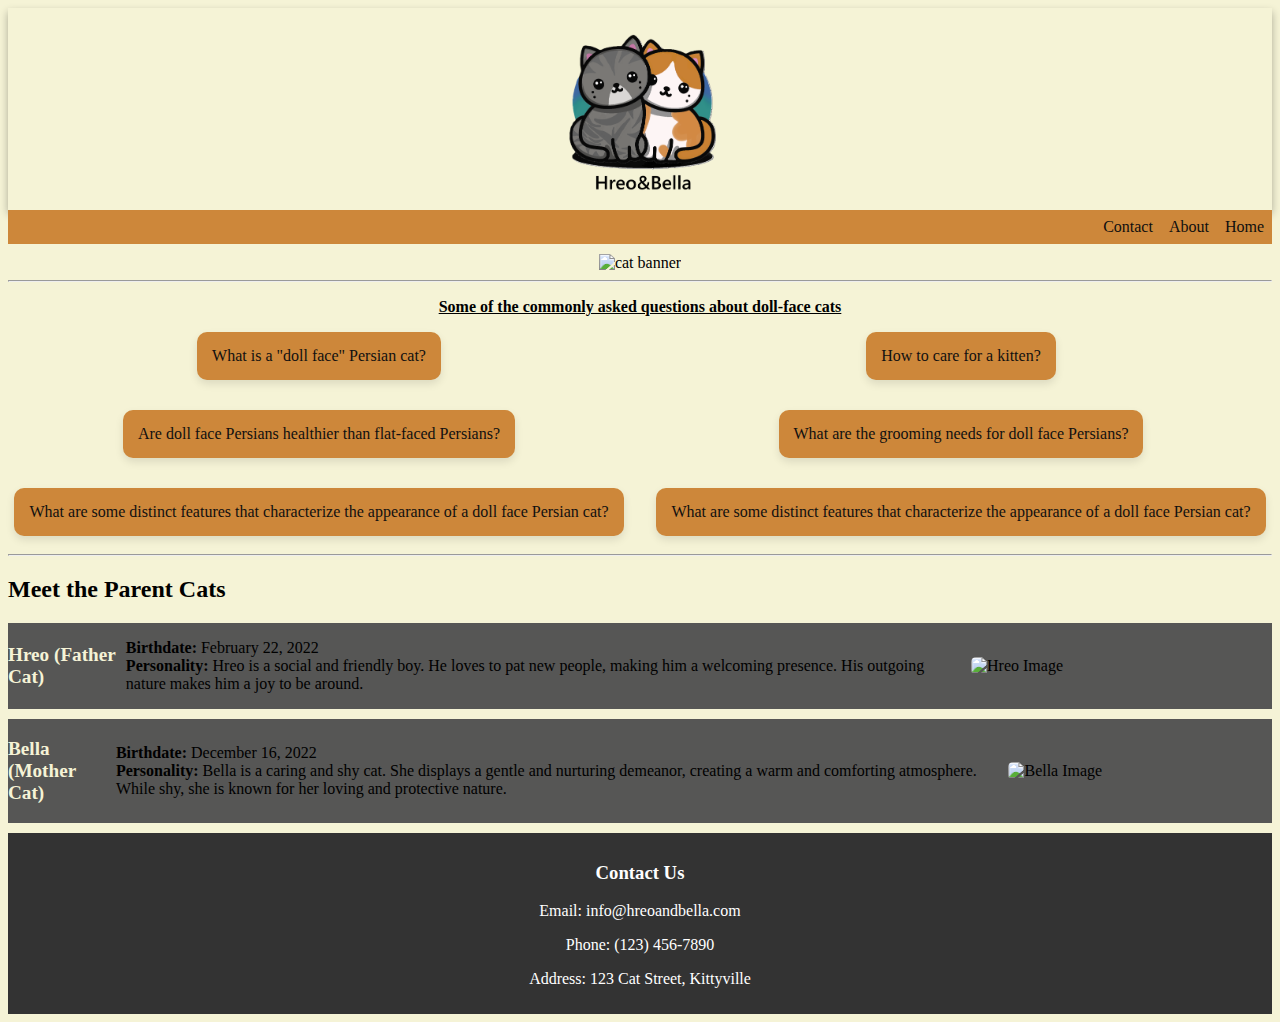
==== index.html @ 9ac7e44e "more" ====
<!DOCTYPE html>
<html lang="en">
<head>
    <link rel="stylesheet" href="style.css">
    <meta charset="UTF-8">
    <meta name="viewport" content="width=device-width, initial-scale=1.0">
    <title>Hreo&Bella</title>
</head>
<body>
    <div id="logo-container">
        <img id="logo" src="/pics/cats.png" alt="no pic">
    </div>  
    <div>
        <ul>
            <li><a href="#home">Home</a></li>
            <li><a href="#about">About</a></li>
            <li><a href="#contact">Contact</a></li>
        </ul> 
    </div>
    <div id="banner-container">
        <img id="banner" src="/pics/cat banner.png" alt="cat banner">
    </div>
<hr>
<h3 class="heading">Some of the commonly asked questions about doll-face cats</h3>
    <!-- Dropdown Box for FAQ -->
    <div class="grid-container">
        <div class="dropdown">
            <button class="dropbtn">What is a "doll face" Persian cat?</button>
            <div class="dropdown-content">
                <div class="faq-item">
                    <h3>A "doll face" Persian cat refers to a traditional or classic facial structure with a more open appearance, as opposed to the flat-faced or "peke-faced" structure found in some modern Persian cats.</h3>
                </div>
            </div>
        </div>
        <div class="dropdown">
            <button class="dropbtn">How to care for a kitten?</button>
            <div class="dropdown-content">
                <div class="faq-item">
                    <h3>Kittens require proper nutrition, regular vet check-ups, and lots of love and playtime.</h3>
                </div>
            </div>
        </div>
        <div class="dropdown">
            <button class="dropbtn">Are doll face Persians healthier than flat-faced Persians?</button>
            <div class="dropdown-content">
                <div class="faq-item">
                    <h3>Many believe that doll face Persians tend to have fewer respiratory and eye issues compared to flat-faced Persians. The more traditional facial structure allows for easier breathing and reduces the risk of certain health issues.</h3>
                </div>
            </div>
        </div>
        <div class="dropdown">
            <button class="dropbtn">What are the grooming needs for doll face Persians?</button>
            <div class="dropdown-content">
                <div class="faq-item">
                    <h3>Doll face Persians still have long, luxurious fur that requires regular grooming. Daily brushing helps prevent matting, and attention to eye cleaning is important due to their facial structure.</h3>
                </div>
            </div>
        </div>
        <div class="dropdown">
            <button class="dropbtn">What are some distinct features that characterize the appearance of a doll face Persian cat?</button>
            <div class="dropdown-content">
                <div class="faq-item">
                    <h3>Doll face Persian cats typically have a more open and rounded facial structure, with a normal-length nose and a forehead that aligns with their nose. Their eyes are large and expressive, contributing to their sweet and endearing appearance.</h3>
                </div>
            </div>
        </div>
        <div class="dropdown">
            <button class="dropbtn">What are some distinct features that characterize the appearance of a doll face Persian cat?</button>
            <div class="dropdown-content">
                <div class="faq-item">
                    <h3>Doll face Persian cats typically have a more open and rounded facial structure, with a normal-length nose and a forehead that aligns with their nose. Their eyes are large and expressive, contributing to their sweet and endearing appearance.</h3>
                </div>
            </div>
        </div>
    </div>
<hr>
<div class="parent-cats-section">
    <h2>Meet the Parent Cats</h2>

<!-- Parent Cat 1 - Hreo -->
<div class="parent-cat-info">
    <h3>Hreo (Father Cat)</h3>
    <p><strong>Birthdate:</strong> February 22, 2022<br>
       <strong>Personality:</strong> Hreo is a social and friendly boy. He loves to pat new people, making him a welcoming presence. His outgoing nature makes him a joy to be around.</p>
    <img class="parent-cat-image" src="/pics/DSC_0018.JPG" alt="Hreo Image">
  </div>
  
  <!-- Parent Cat 2 - Bella -->
  <div class="parent-cat-info">
    <h3>Bella (Mother Cat)</h3>
    <p><strong>Birthdate:</strong> December 16, 2022<br>
       <strong>Personality:</strong> Bella is a caring and shy cat. She displays a gentle and nurturing demeanor, creating a warm and comforting atmosphere. While shy, she is known for her loving and protective nature.</p>
    <img class="parent-cat-image" src="/pics/DSC_0018.JPG" alt="Bella Image">
  </div>
  
  

      
    
    
<footer>
    <h3>Contact Us</h3>
    <p>Email: info@hreoandbella.com</p>
    <p>Phone: (123) 456-7890</p>
    <p>Address: 123 Cat Street, Kittyville</p>
</footer>
</body>
---- style.css ----
header {
  padding: 0;
  text-align: center;
}
body {
    background: #f5f3d6; /* Replace with your desired color */
    font-family: Kristen ITC;
  }




ul {
  list-style-type: none;
  margin: 0;
  padding: 0;
  overflow: hidden;
  width: 100%;
  height: 20%;
}

li {
  float: right;
}

li a {
  justify-items: center;
  display: flex;
  padding: 8px;
  text-decoration: dashed;
  border-radius: 99%;
  transition: background-color 0.3s ease;
  color: #0f0f0f;
}

li a:hover {
  background-color: rgba(9, 115, 168, 0.5);
}

div>ul {
  background-color: #cd873a;
  height: 34%;
}

#logo {
  width: 15%;
  margin: auto;
  display: block;
}

#logo-container {
  padding: 0;
  text-align: center;
  box-shadow: 0 4px 8px rgba(0, 0, 0, 0.3);
}

#banner-container {
  text-align: center;
  margin-top: 10px;
}

#banner {
  width: 99%; 
  height: auto; 
}
.heading{
  font-family:Kristen ITC;
  font-size:medium;
  text-align: center;
  text-decoration:underline;
}
.dropdown {
  position: relative;
  display: block; 
  text-align: center;
  margin-bottom: 10px; 
}

.dropbtn {
  font-family: Kristen ITC;
  background-color: #cd873a;
  color: #111010;
  padding: 15px; 
  font-size: 16px;
  border: none;
  cursor:alias;
  border-radius: 10px; 
  box-shadow: 0 4px 8px rgba(0, 0, 0, 0.1); 
  transition: background-color 0.3s ease-in-out, box-shadow 0.3s ease-in; 
}

.dropbtn:hover {
  background-color: rgb(37, 109, 109);
  box-shadow: 0 6px 12px rgba(0, 0, 0, 10); /* Increase shadow on hover */
}

.dropdown-content {
  display: none;
  position: absolute;
  background-color: rgb(37, 109, 109);
  box-shadow: 0 8px 16px rgba(0, 0, 0, 0.2);
  z-index: 1;
  width: 300px;
  padding: 10px;
  border-radius: 8px;
  top: 50%;
  transform: translateY(-50%);
}

.faq-item {
  margin-bottom: 15px;
}

.faq-item h3 {
  color: #333;
}

.dropdown:hover .dropdown-content {
  display: block;
}

@media only screen and (max-width: 600px) {
  /* Mobile styles here */
  .dropdown-content {
    width: 100%;
    left: 50%;
    transform: translateX(-50%);
    /* Other mobile styles... */
  }
}


.grid-container {
  display: grid;
  grid-template-columns: repeat(2, 1fr);
  grid-gap: 20px;
}
.parent-cat-info {
  margin-bottom: 10px;
  display: flex;
  align-items: center;
  justify-content: flex-start;
  background-color: #565655;
}
.parent-cat-info h3{
  font-size:larger;
  color:#f5f3d6;
}

.parent-cat-info p {
  text-align: left;
}

.parent-cat-info img {
  width: 30%;
  height: auto;
  border-radius: 5px;
  margin-left: 20px; /* Add some margin between the text and the image */
}
footer{
 
  width: auto;
  margin-left:none;
  margin-right: 0;
  background-color: #333;
  color: #fff;
  padding: 10px;
  text-align: center;
}
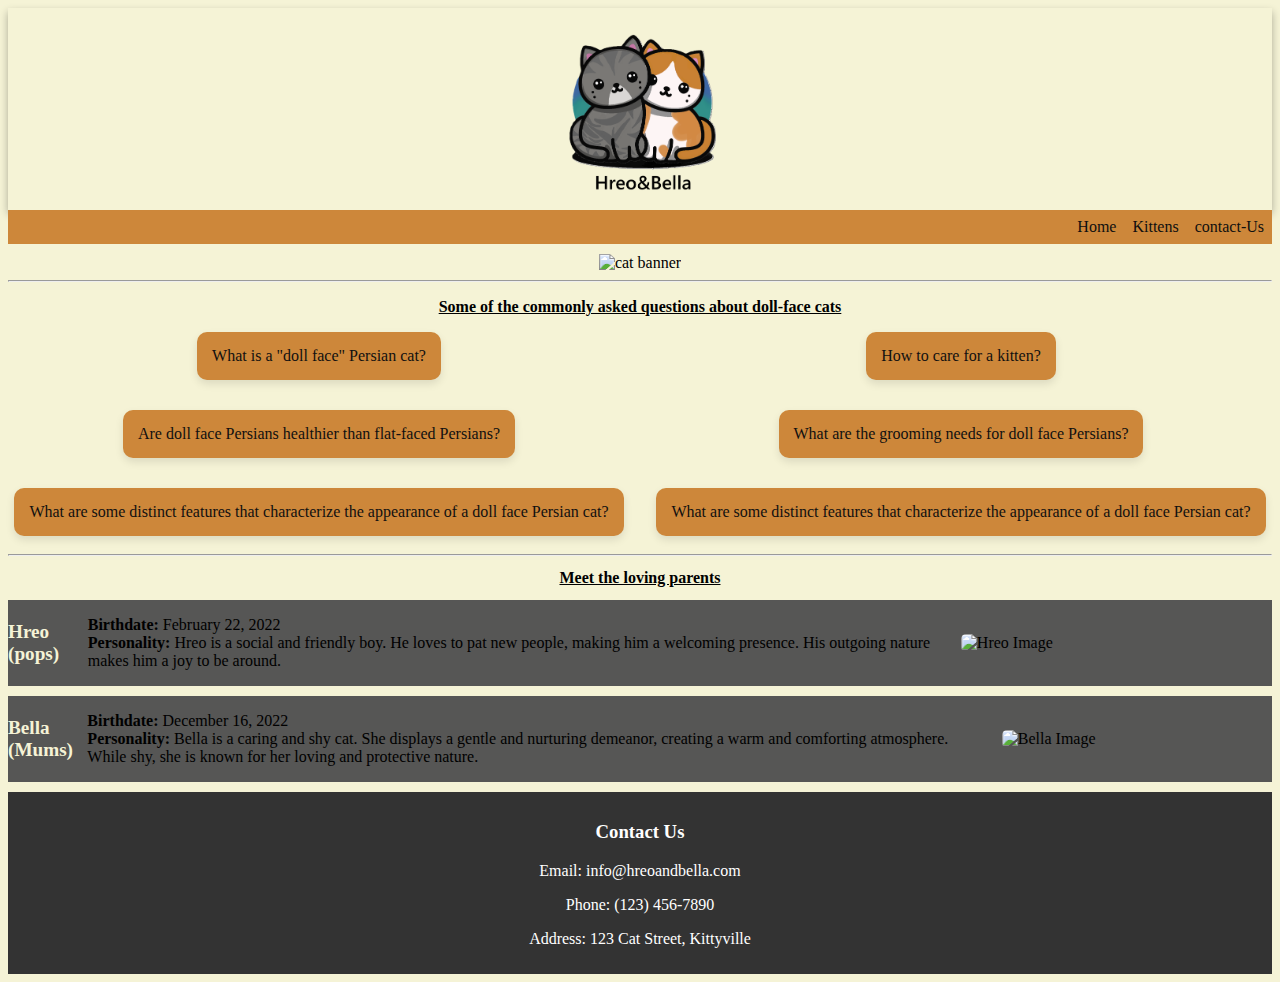
==== commit b087c3a8: "h" ====
--- a/index.html
+++ b/index.html
@@ -12,9 +12,9 @@
     </div>  
     <div>
         <ul>
-            <li><a href="#home">Home</a></li>
-            <li><a href="#about">About</a></li>
-            <li><a href="#contact">Contact</a></li>
+            <li><a href="contact.html">contact-Us</a></li>
+            <li><a href="kittens.html">Kittens</a></li>
+            <li><a href="index.html">Home</a></li>
         </ul> 
     </div>
     <div id="banner-container">
@@ -22,7 +22,7 @@
     </div>
 <hr>
 <h3 class="heading">Some of the commonly asked questions about doll-face cats</h3>
-    <!-- Dropdown Box for FAQ -->
+<!-- Dropdown Box for FAQ -->
     <div class="grid-container">
         <div class="dropdown">
             <button class="dropbtn">What is a "doll face" Persian cat?</button>
@@ -75,22 +75,22 @@
     </div>
 <hr>
 <div class="parent-cats-section">
-    <h2>Meet the Parent Cats</h2>
+    <h2 class="heading">Meet the loving parents</h2>
 
 <!-- Parent Cat 1 - Hreo -->
 <div class="parent-cat-info">
-    <h3>Hreo (Father Cat)</h3>
+    <h3>Hreo (pops)</h3>
     <p><strong>Birthdate:</strong> February 22, 2022<br>
        <strong>Personality:</strong> Hreo is a social and friendly boy. He loves to pat new people, making him a welcoming presence. His outgoing nature makes him a joy to be around.</p>
-    <img class="parent-cat-image" src="/pics/DSC_0018.JPG" alt="Hreo Image">
+    <img class="parent-cat-image" src="/pics/hreo.JPG" alt="Hreo Image">
   </div>
   
   <!-- Parent Cat 2 - Bella -->
   <div class="parent-cat-info">
-    <h3>Bella (Mother Cat)</h3>
+    <h3>Bella (Mums)</h3>
     <p><strong>Birthdate:</strong> December 16, 2022<br>
        <strong>Personality:</strong> Bella is a caring and shy cat. She displays a gentle and nurturing demeanor, creating a warm and comforting atmosphere. While shy, she is known for her loving and protective nature.</p>
-    <img class="parent-cat-image" src="/pics/DSC_0018.JPG" alt="Bella Image">
+    <img class="parent-cat-image" src="/pics/hreo.JPG" alt="Bella Image">
   </div>
   
   
--- a/style.css
+++ b/style.css
@@ -2,13 +2,11 @@
   padding: 0;
   text-align: center;
 }
+
 body {
-    background: #f5f3d6; /* Replace with your desired color */
+    background: #f5f3d6; 
     font-family: Kristen ITC;
   }
-
-
-
 
 ul {
   list-style-type: none;
@@ -91,7 +89,7 @@
 
 .dropbtn:hover {
   background-color: rgb(37, 109, 109);
-  box-shadow: 0 6px 12px rgba(0, 0, 0, 10); /* Increase shadow on hover */
+  box-shadow: 0 6px 12px rgba(0, 0, 0, 10); 
 }
 
 .dropdown-content {
@@ -155,7 +153,7 @@
   width: 30%;
   height: auto;
   border-radius: 5px;
-  margin-left: 20px; /* Add some margin between the text and the image */
+  margin-left: 20px; 
 }
 footer{
  
@@ -167,3 +165,13 @@
   padding: 10px;
   text-align: center;
 }
+
+/* the kittens.html */
+
+#familypic{
+  width: 30%;
+  height: auto;
+  display: block;
+  margin: auto;
+  ;
+}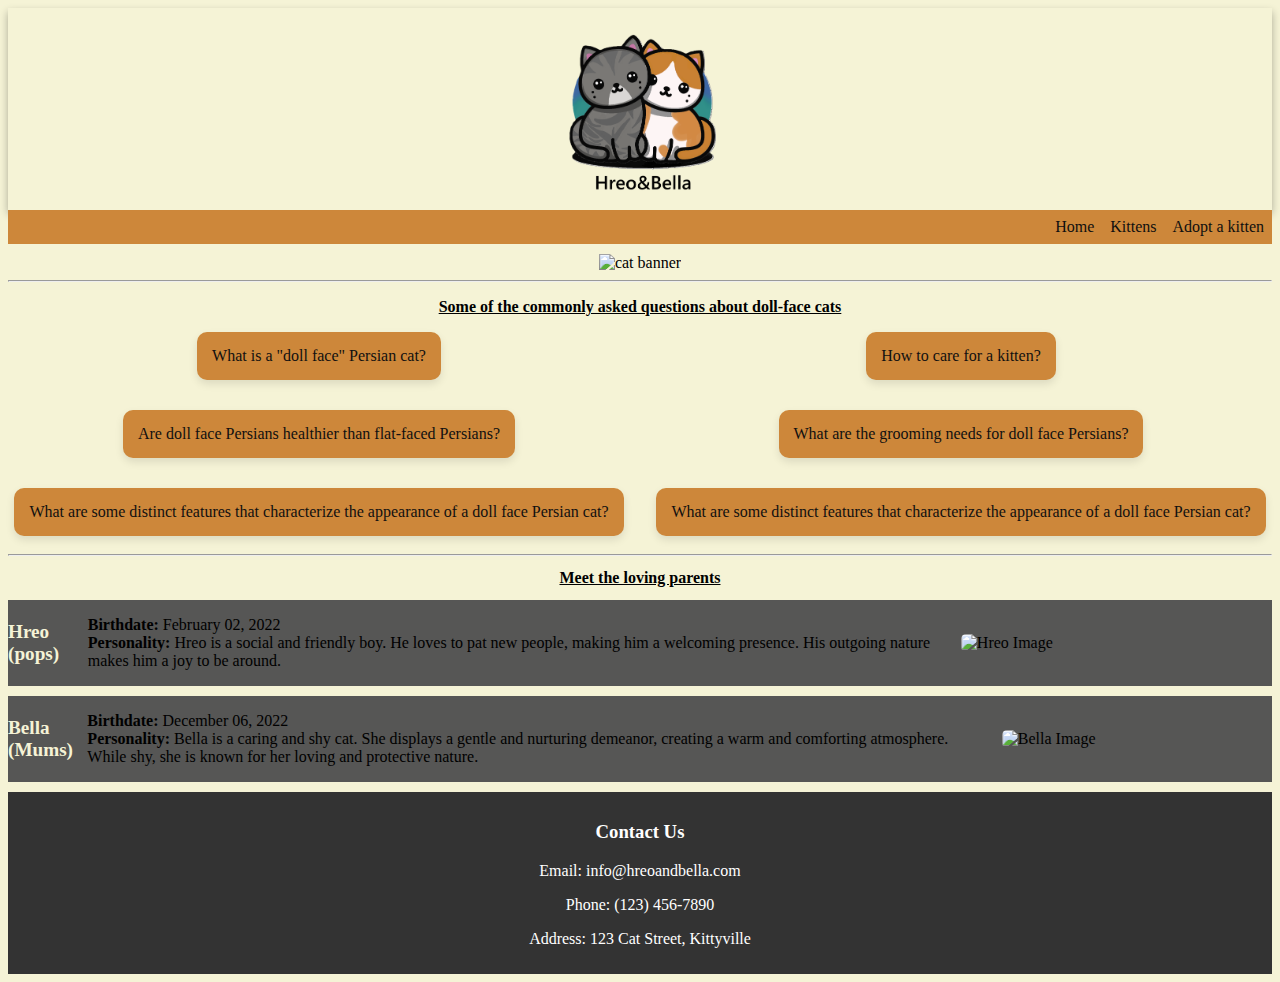
==== commit 6986c99a: "modified" ====
--- a/index.html
+++ b/index.html
@@ -12,7 +12,7 @@
     </div>  
     <div>
         <ul>
-            <li><a href="contact.html">contact-Us</a></li>
+            <li><a href="contact.html">Adopt a kitten</a></li>
             <li><a href="kittens.html">Kittens</a></li>
             <li><a href="index.html">Home</a></li>
         </ul> 
@@ -80,24 +80,20 @@
 <!-- Parent Cat 1 - Hreo -->
 <div class="parent-cat-info">
     <h3>Hreo (pops)</h3>
-    <p><strong>Birthdate:</strong> February 22, 2022<br>
-       <strong>Personality:</strong> Hreo is a social and friendly boy. He loves to pat new people, making him a welcoming presence. His outgoing nature makes him a joy to be around.</p>
+    <p><strong>Birthdate:</strong> February 02, 2022<br>
+    <strong>Personality:</strong> Hreo is a social and friendly boy.
+     He loves to pat new people, making him a welcoming presence. 
+     His outgoing nature makes him a joy to be around.</p>
     <img class="parent-cat-image" src="/pics/hreo.JPG" alt="Hreo Image">
-  </div>
+</div>
   
   <!-- Parent Cat 2 - Bella -->
-  <div class="parent-cat-info">
+<div class="parent-cat-info">
     <h3>Bella (Mums)</h3>
-    <p><strong>Birthdate:</strong> December 16, 2022<br>
+    <p><strong>Birthdate:</strong> December 06, 2022<br>
        <strong>Personality:</strong> Bella is a caring and shy cat. She displays a gentle and nurturing demeanor, creating a warm and comforting atmosphere. While shy, she is known for her loving and protective nature.</p>
     <img class="parent-cat-image" src="/pics/hreo.JPG" alt="Bella Image">
   </div>
-  
-  
-
-      
-    
-    
 <footer>
     <h3>Contact Us</h3>
     <p>Email: info@hreoandbella.com</p>
--- a/style.css
+++ b/style.css
@@ -174,4 +174,22 @@
   display: block;
   margin: auto;
   ;
+}
+.kitten-sections {
+  display: flex;
+  justify-content: space-around;
+  flex-wrap:wrap-reverse;
+  margin-top: 10px; 
+}
+
+.kitten-section {
+  width: 30%; 
+  text-align: center;
+  margin-bottom: 10px; 
+}
+
+.kitten-pic {
+  width: 100%;
+  height: auto;
+  border-radius: 6px;
 }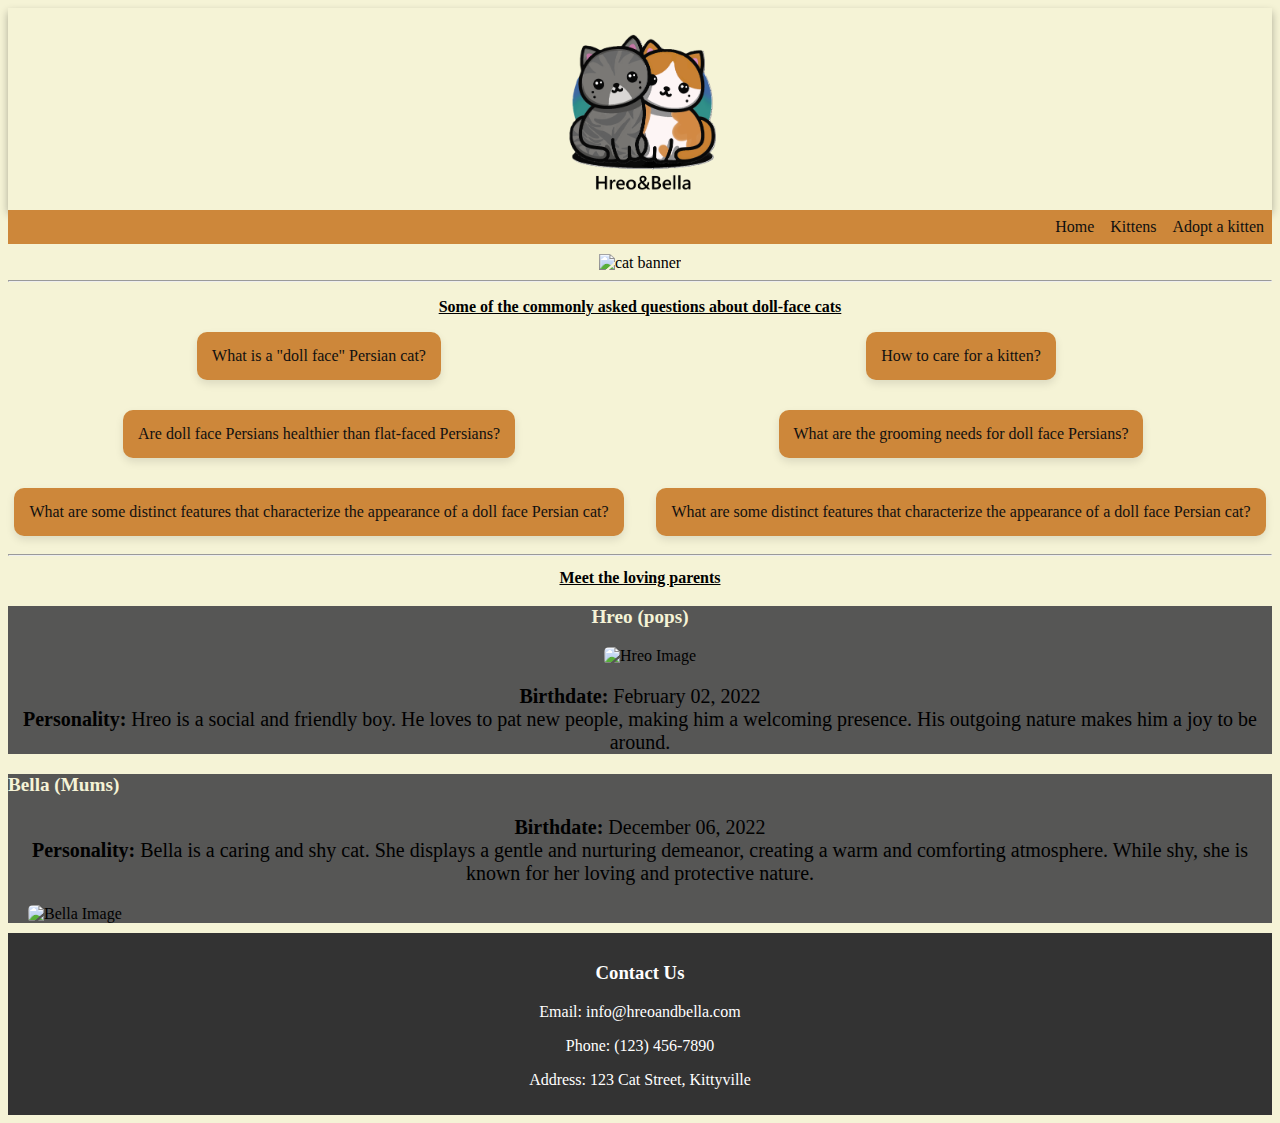
==== commit 73f35c6f: "div html" ====
--- a/index.html
+++ b/index.html
@@ -22,6 +22,7 @@
     </div>
 <hr>
 <h3 class="heading">Some of the commonly asked questions about doll-face cats</h3>
+
 <!-- Dropdown Box for FAQ -->
     <div class="grid-container">
         <div class="dropdown">
@@ -79,12 +80,13 @@
 
 <!-- Parent Cat 1 - Hreo -->
 <div class="parent-cat-info">
-    <h3>Hreo (pops)</h3>
+    <center><h3>Hreo (pops)</h3>
+    <img class="parent-cat-image" src="/pics/hreo.JPG" alt="Hreo Image">
     <p><strong>Birthdate:</strong> February 02, 2022<br>
     <strong>Personality:</strong> Hreo is a social and friendly boy.
      He loves to pat new people, making him a welcoming presence. 
-     His outgoing nature makes him a joy to be around.</p>
-    <img class="parent-cat-image" src="/pics/hreo.JPG" alt="Hreo Image">
+     His outgoing nature makes him a joy to be around.</p></center>
+    
 </div>
   
   <!-- Parent Cat 2 - Bella -->
--- a/style.css
+++ b/style.css
@@ -135,9 +135,9 @@
 }
 .parent-cat-info {
   margin-bottom: 10px;
-  display: flex;
+  border-left: 20%;
   align-items: center;
-  justify-content: flex-start;
+  justify-content: center;
   background-color: #565655;
 }
 .parent-cat-info h3{
@@ -146,7 +146,8 @@
 }
 
 .parent-cat-info p {
-  text-align: left;
+  text-align: center;
+  font-size:20px;
 }
 
 .parent-cat-info img {
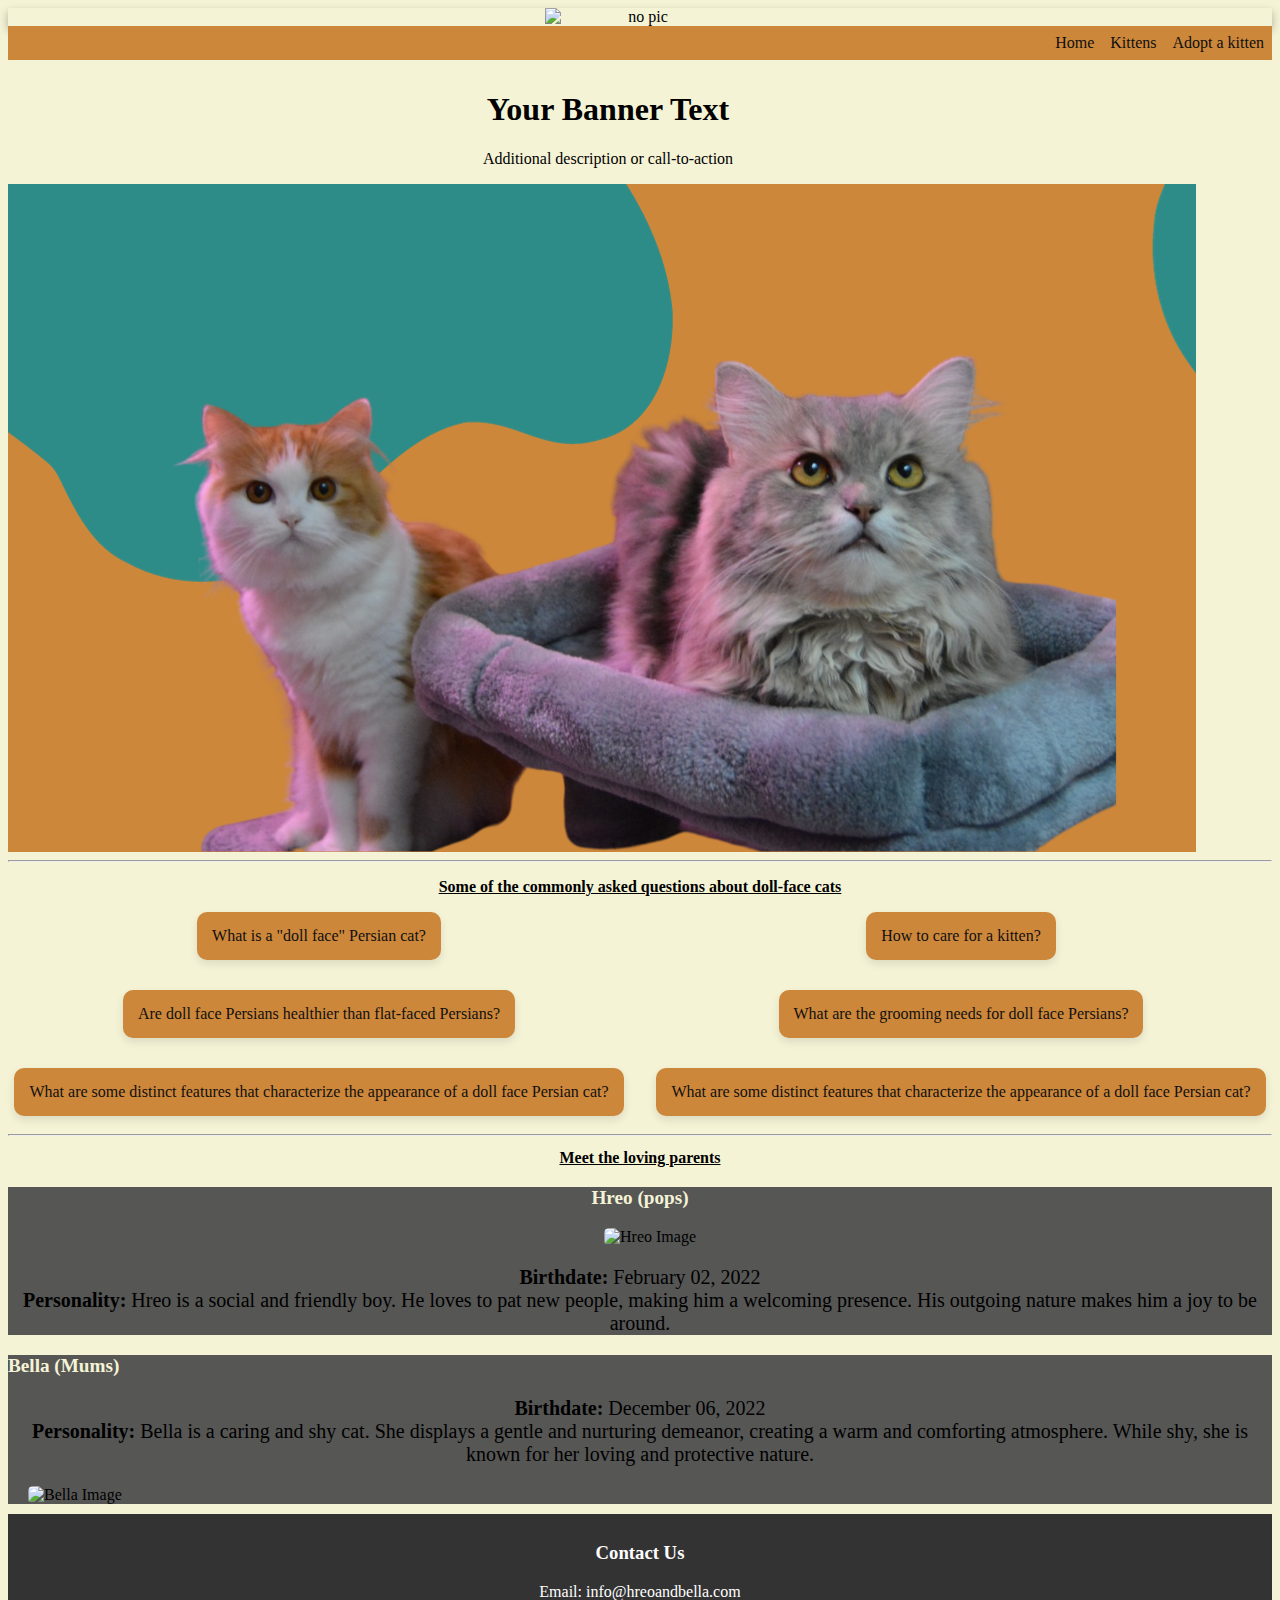
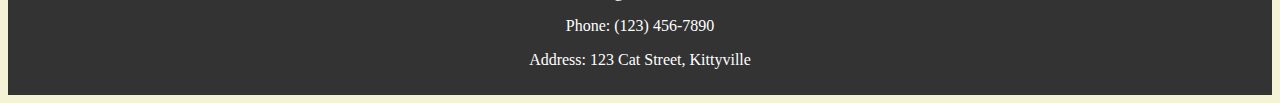
==== commit b01a32c7: "Update index.html" ====
--- a/index.html
+++ b/index.html
@@ -1,6 +1,43 @@
 <!DOCTYPE html>
 <html lang="en">
 <head>
+    <style>
+        /* Styles for the banner container */
+        #banner-container {
+          position: relative;
+          background-size: cover;
+          width: 100%;
+          max-width: 1200px; /* Adjust the max-width as needed */
+          margin:0;
+          overflow: hidden; /* Ensure the container doesn't overflow */
+        }
+    
+        /* Style for the banner image */
+        #banner {
+          width: 100%;
+          height: 90%;
+          display: block;
+          background-image: url(pics/bg.png);
+          z-index: 0;
+        }
+    
+        /* Additional styles for text overlay (if needed) */
+        #banner .overlay {
+          position: absolute;
+          top: 50%;
+          left: 50%;
+          transform: translate(-50%, -50%);
+          text-align: center;
+          color: #fff; /* Text color */
+        }
+    
+        /* Media query for mobile responsiveness */
+        @media screen and (max-width: 767px) {
+          #banner-container {
+            background: url('/pics/Im\ Bella\ the\ mommy.png') center/cover no-repeat; /* Mobile background image style */
+          }
+        }
+      </style>
     <link rel="stylesheet" href="style.css">
     <meta charset="UTF-8">
     <meta name="viewport" content="width=device-width, initial-scale=1.0">
@@ -8,7 +45,7 @@
 </head>
 <body>
     <div id="logo-container">
-        <img id="logo" src="/pics/cats.png" alt="no pic">
+        <img id="logo" src="" alt="no pic">
     </div>  
     <div>
         <ul>
@@ -18,8 +55,17 @@
         </ul> 
     </div>
     <div id="banner-container">
-        <img id="banner" src="/pics/cat banner.png" alt="cat banner">
-    </div>
+        <!-- Transparent Image -->
+        <!-- Text Overlay (Optional) -->
+        <div class="overlay">
+            <h1>Your Banner Text</h1>
+            <p>Additional description or call-to-action</p>
+          </div>
+        <img id="banner" src="/pics/bella.png" alt="Cat Banner">
+    
+        
+      </div>
+    
 <hr>
 <h3 class="heading">Some of the commonly asked questions about doll-face cats</h3>
 
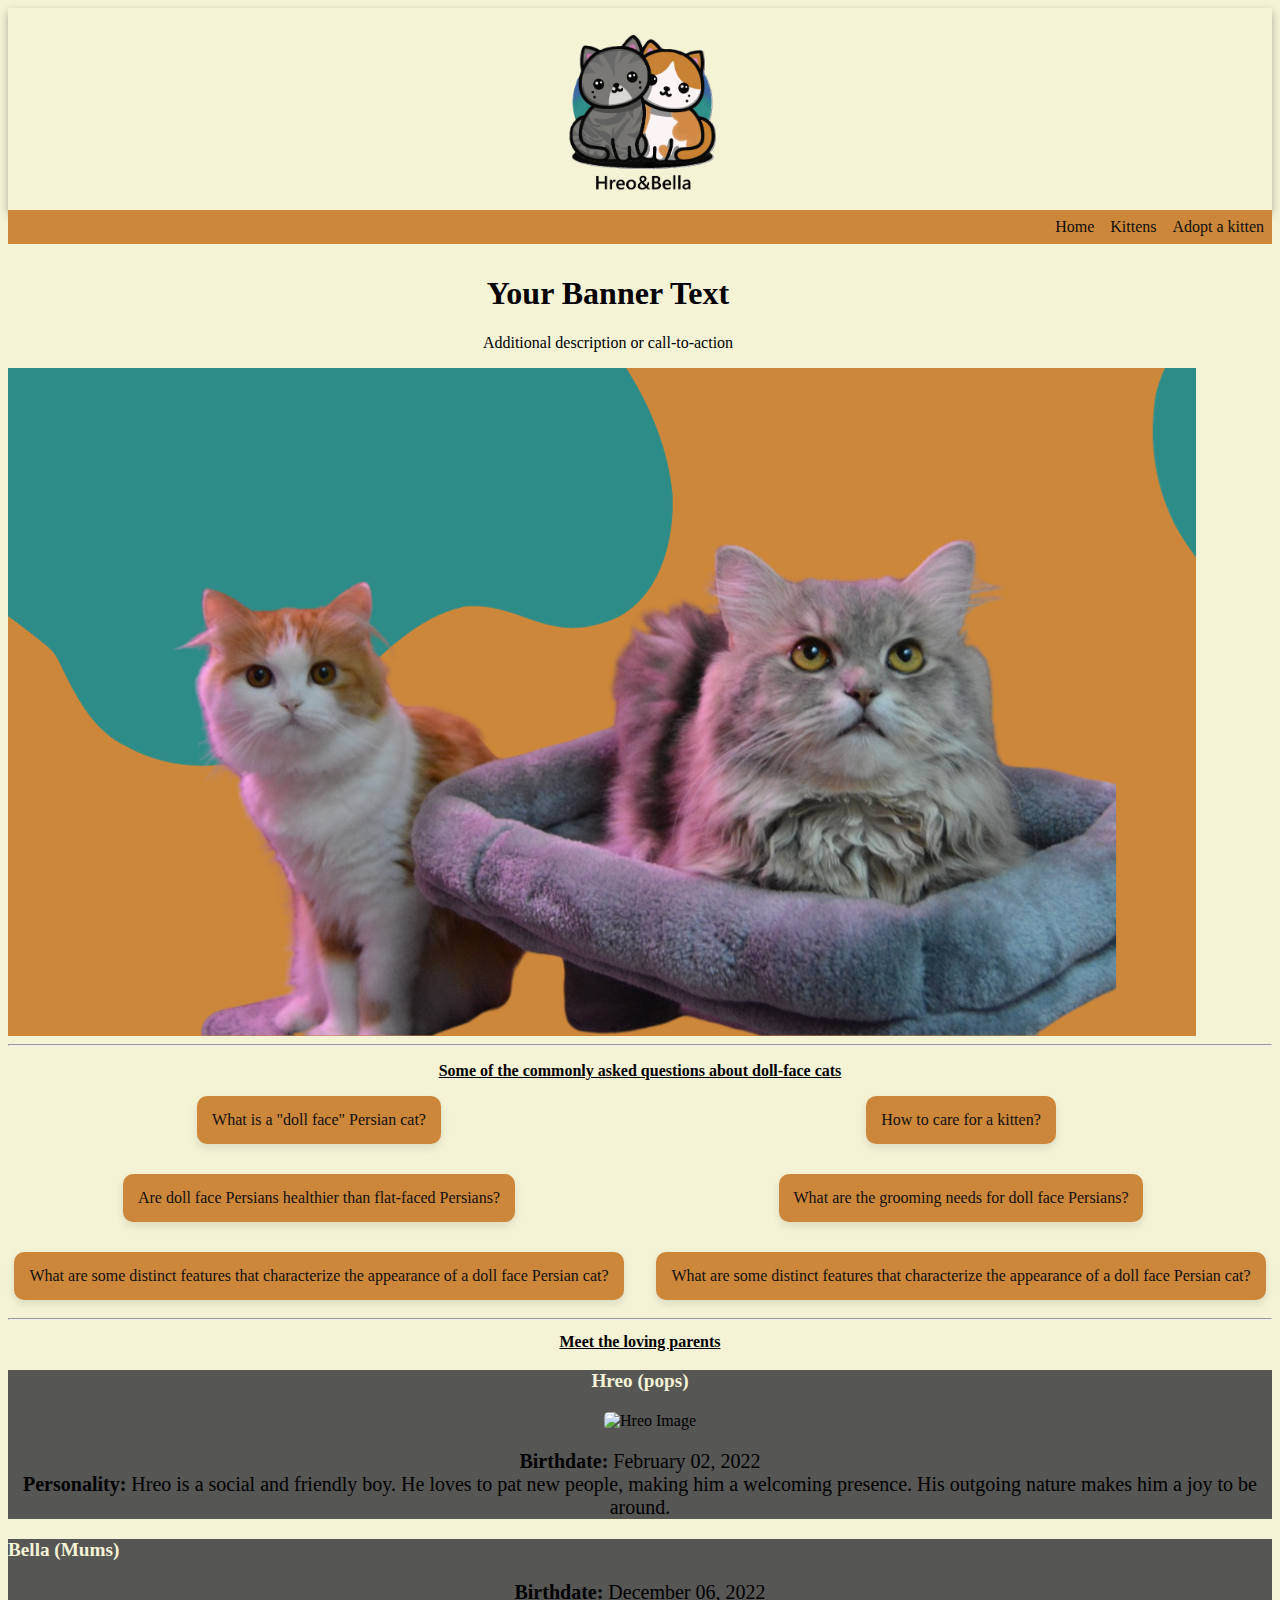
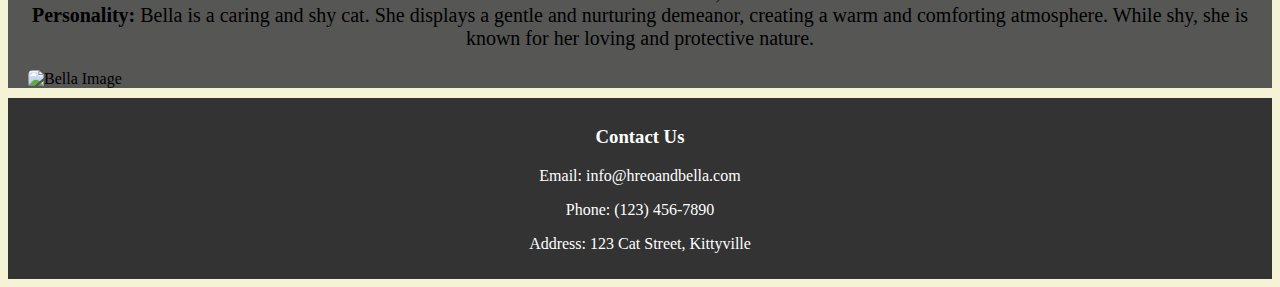
==== commit 7006c977: "Update index.html" ====
--- a/index.html
+++ b/index.html
@@ -18,7 +18,6 @@
           height: 90%;
           display: block;
           background-image: url(pics/bg.png);
-          z-index: 0;
         }
     
         /* Additional styles for text overlay (if needed) */
@@ -34,7 +33,7 @@
         /* Media query for mobile responsiveness */
         @media screen and (max-width: 767px) {
           #banner-container {
-            background: url('/pics/Im\ Bella\ the\ mommy.png') center/cover no-repeat; /* Mobile background image style */
+            background: url('/pics/') center/cover no-repeat; /* Mobile background image style */
           }
         }
       </style>
@@ -45,7 +44,7 @@
 </head>
 <body>
     <div id="logo-container">
-        <img id="logo" src="" alt="no pic">
+        <img id="logo" src="/pics/cats.png" alt="no pic">
     </div>  
     <div>
         <ul>
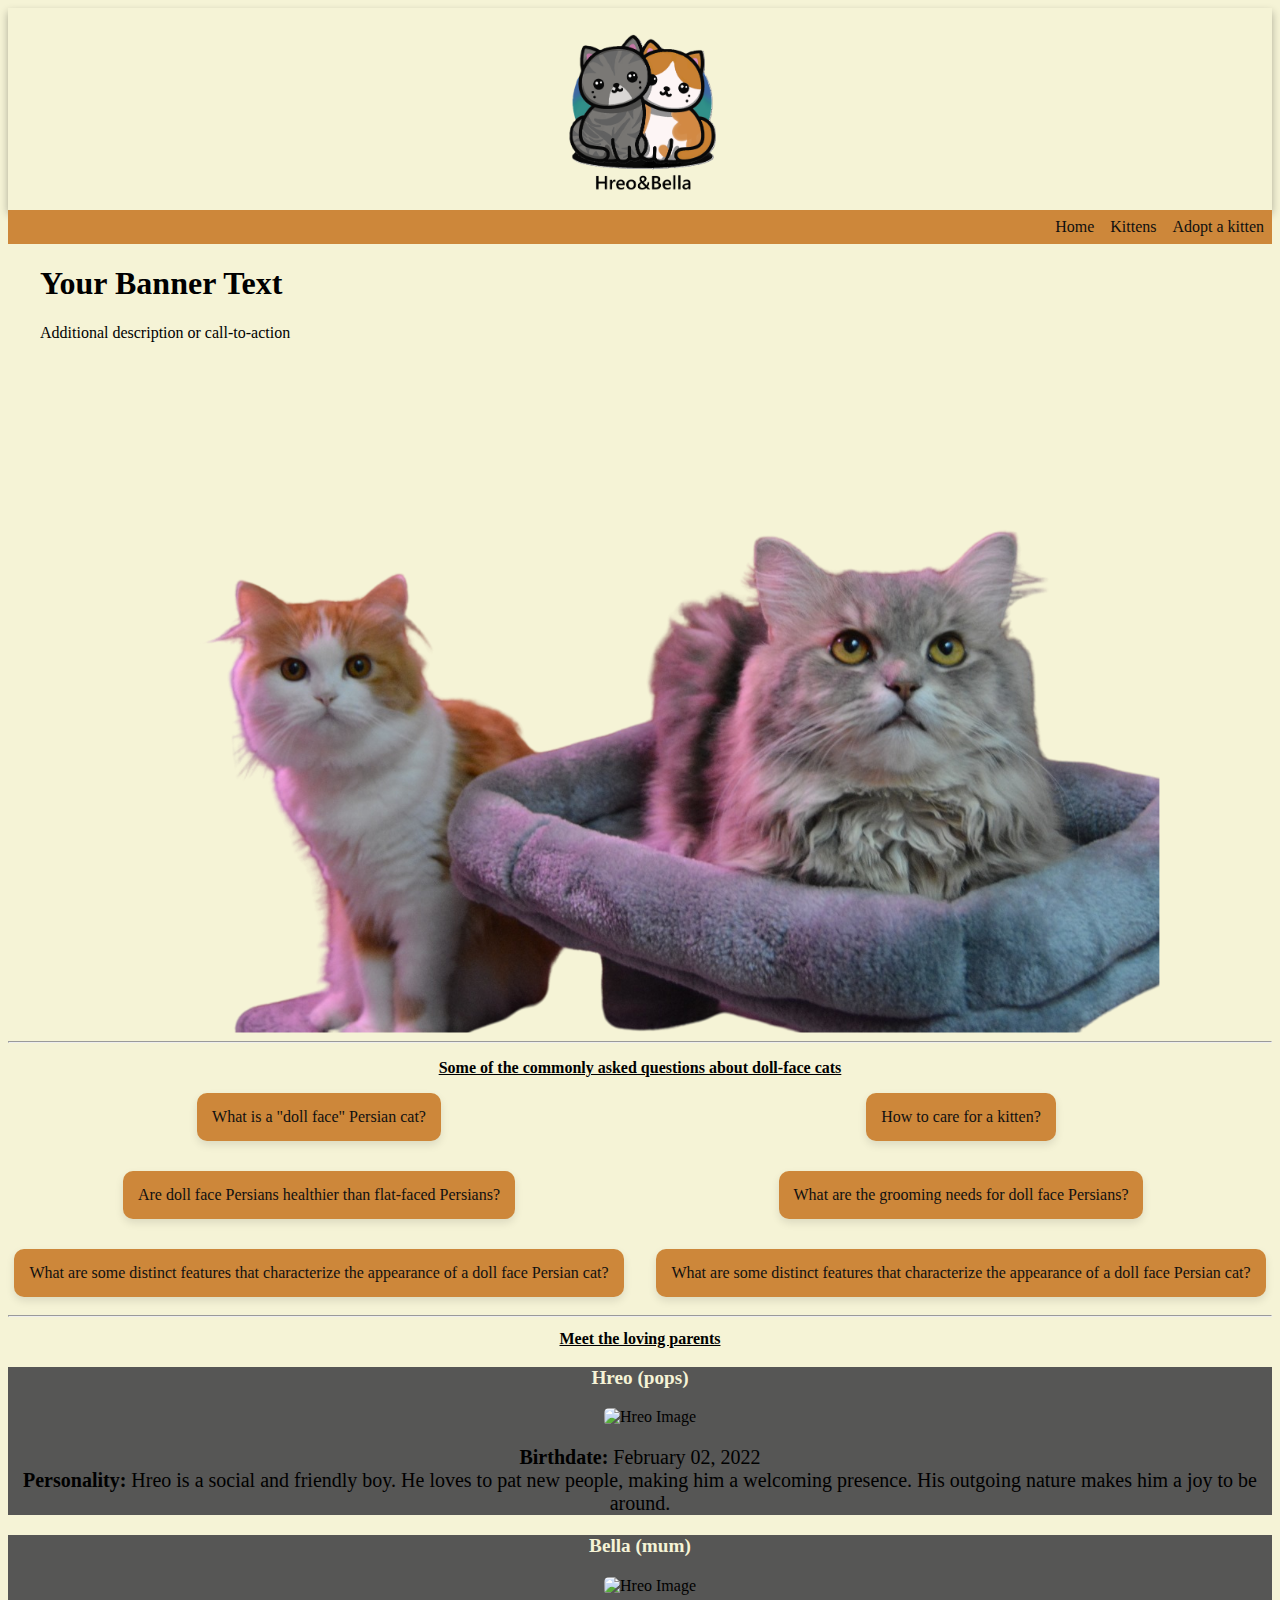
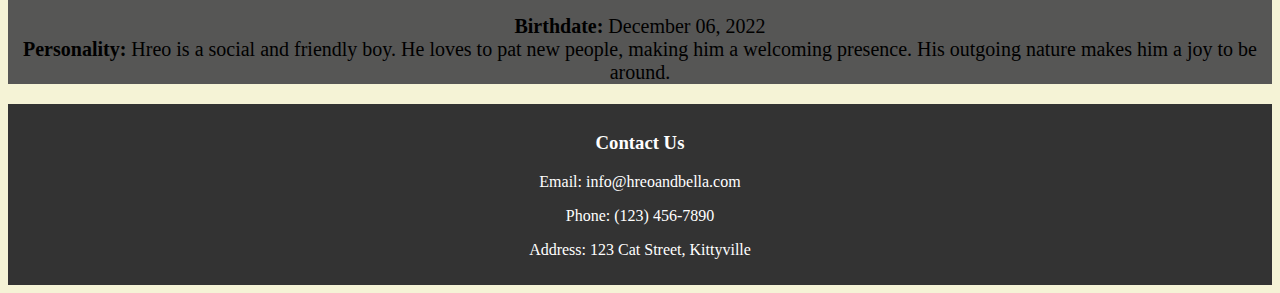
==== commit 253e9987: "as" ====
--- a/index.html
+++ b/index.html
@@ -2,14 +2,14 @@
 <html lang="en">
 <head>
     <style>
-        /* Styles for the banner container */
+       
         #banner-container {
           position: relative;
           background-size: cover;
           width: 100%;
-          max-width: 1200px; /* Adjust the max-width as needed */
+          max-width: 1200px;
           margin:0;
-          overflow: hidden; /* Ensure the container doesn't overflow */
+          overflow: hidden; 
         }
     
         /* Style for the banner image */
@@ -17,7 +17,7 @@
           width: 100%;
           height: 90%;
           display: block;
-          background-image: url(pics/bg.png);
+          /* background-image: url(pics/bg.png); */
         }
     
         /* Additional styles for text overlay (if needed) */
@@ -33,7 +33,10 @@
         /* Media query for mobile responsiveness */
         @media screen and (max-width: 767px) {
           #banner-container {
-            background: url('/pics/') center/cover no-repeat; /* Mobile background image style */
+            background: url('/pics/bg.png') center/cover no-repeat; /* Mobile background image style */
+          }
+          #banner{
+            background-image: url(pics/bella.png);
           }
         }
       </style>
@@ -54,8 +57,6 @@
         </ul> 
     </div>
     <div id="banner-container">
-        <!-- Transparent Image -->
-        <!-- Text Overlay (Optional) -->
         <div class="overlay">
             <h1>Your Banner Text</h1>
             <p>Additional description or call-to-action</p>
@@ -135,11 +136,15 @@
 </div>
   
   <!-- Parent Cat 2 - Bella -->
-<div class="parent-cat-info">
-    <h3>Bella (Mums)</h3>
+  <div class="parent-cat-info">
+    <center><h3>Bella (mum)</h3>
+    <img class="parent-cat-image" src="/pics/hreo.JPG" alt="Hreo Image">
     <p><strong>Birthdate:</strong> December 06, 2022<br>
-       <strong>Personality:</strong> Bella is a caring and shy cat. She displays a gentle and nurturing demeanor, creating a warm and comforting atmosphere. While shy, she is known for her loving and protective nature.</p>
-    <img class="parent-cat-image" src="/pics/hreo.JPG" alt="Bella Image">
+    <strong>Personality:</strong> Hreo is a social and friendly boy.
+     He loves to pat new people, making him a welcoming presence. 
+     His outgoing nature makes him a joy to be around.</p></center>
+    
+</div>
   </div>
 <footer>
     <h3>Contact Us</h3>
--- a/style.css
+++ b/style.css
@@ -32,7 +32,7 @@
 }
 
 li a:hover {
-  background-color: rgba(9, 115, 168, 0.5);
+  background-color: #0973a880;
 }
 
 div>ul {
@@ -51,16 +51,45 @@
   text-align: center;
   box-shadow: 0 4px 8px rgba(0, 0, 0, 0.3);
 }
-
 #banner-container {
-  text-align: center;
-  margin-top: 10px;
+  position: relative;
+  background-size: cover;
+  width: 100%;
+  max-width: 1200px;
+  margin: 0 auto; /* Center the container horizontally */
+  overflow: hidden; 
 }
 
 #banner {
-  width: 99%; 
-  height: auto; 
-}
+  width: 100%;
+  height: auto;
+  display: block;
+  background-image: url('pics/cat banner.png');
+  z-index: 1;
+}
+
+/* Additional styles for text overlay (if needed) */
+#banner .overlay {
+  position: absolute;
+  top: 50%;
+  left: 50%;
+  transform: translate(-50%, -50%);
+  text-align: center;
+  color: #fff; /* Text color */
+}
+
+/* Media query for mobile responsiveness */
+@media screen and (max-width: 767px) {
+  #banner-container {
+    background: url('pics/bg.png') center/cover no-repeat; /* Mobile background image style */
+  }
+  #banner {
+    background-image: url('pics/bella.png');
+  }
+}
+
+
+
 .heading{
   font-family:Kristen ITC;
   font-size:medium;
